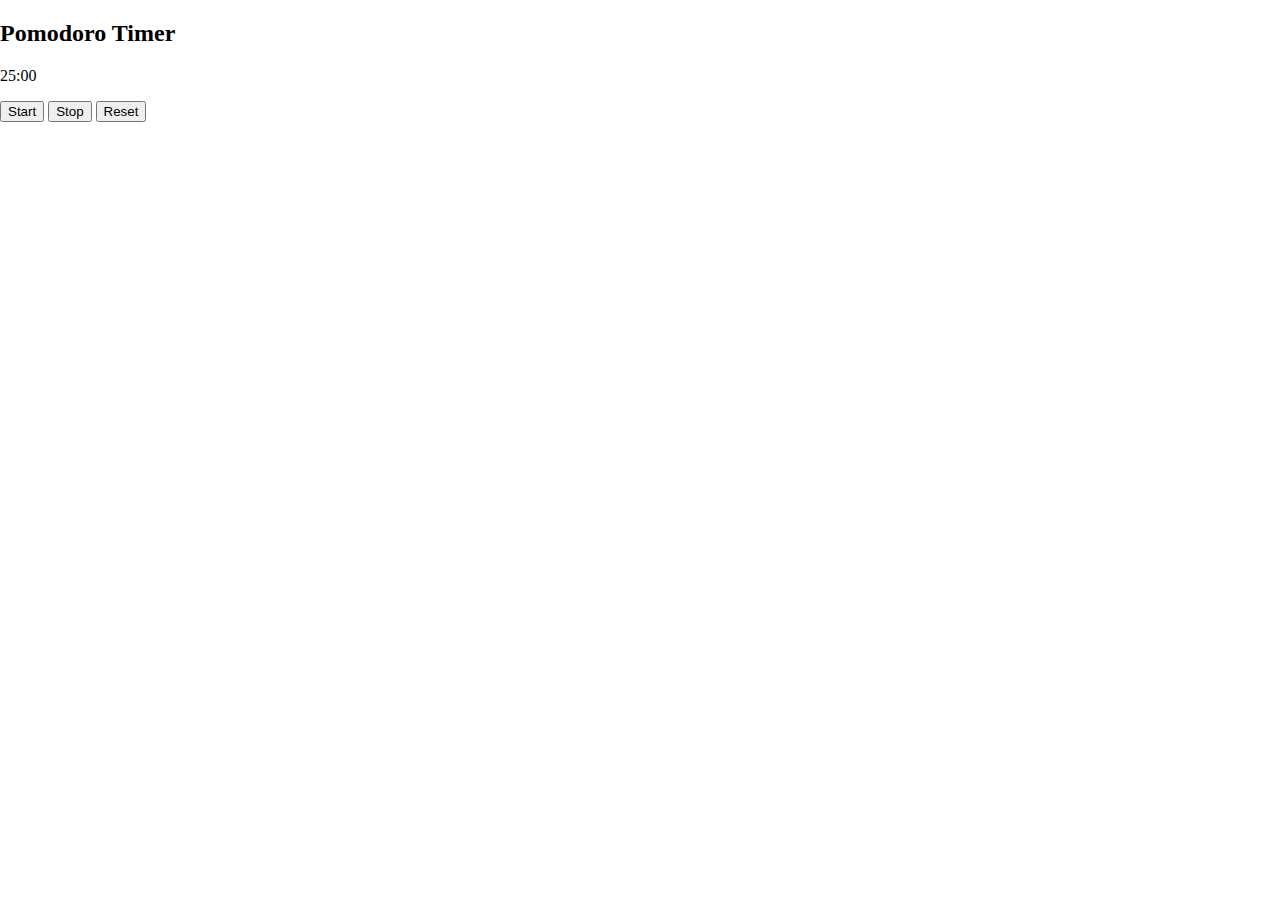
==== 14_Pomodoro_Timer/index.html @ 1249fc85 "First Commit" ====
<!DOCTYPE html>
<html lang="en">
<head>
    <meta charset="UTF-8">
    <meta name="viewport" content="width=device-width, initial-scale=1.0">
    <link rel="stylesheet" href="style.css">
    <title>Pomodoro Timer</title>
</head>
<body>
    <div class="container">
        <h2>Pomodoro Timer</h2>
        <p class="timer" id="timer">25:00</p>
        <div class="wrapper">
            <button id="start">Start</button>
            <button id="stop">Stop</button>
            <button id="reset">Reset</button>
        </div>

    </div>
</body>
<script src="script.js"></script>
</html>
---- 14_Pomodoro_Timer/style.css ----
body{
    margin: 0;
    
}
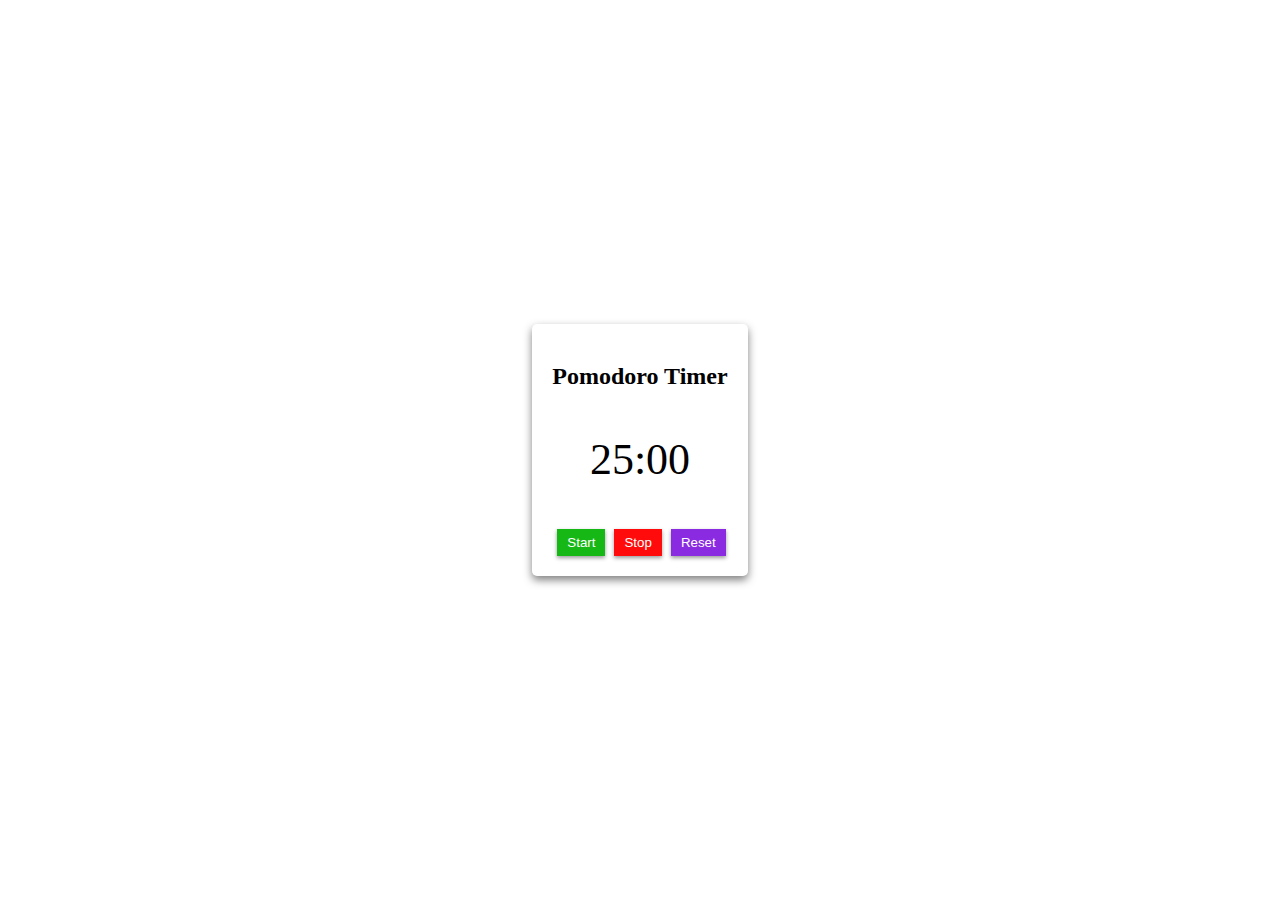
==== commit 48efa34c: "some changes" ====
--- a/14_Pomodoro_Timer/index.html
+++ b/14_Pomodoro_Timer/index.html
@@ -8,7 +8,7 @@
 </head>
 <body>
     <div class="container">
-        <h2>Pomodoro Timer</h2>
+        <h2>Pomodoro Timer</h2>  
         <p class="timer" id="timer">25:00</p>
         <div class="wrapper">
             <button id="start">Start</button>
--- a/14_Pomodoro_Timer/style.css
+++ b/14_Pomodoro_Timer/style.css
@@ -1,4 +1,39 @@
 body{
     margin: 0;
-    
+    padding: 0;
+    display: flex;
+    justify-content: center;
+    align-items: center;
+    height: 100vh;
 }
+.container{
+width: auto;
+padding: 20px;
+border-radius: 5px;
+box-shadow: 0px 4px 8px rgb(0, 0, 0,0.5);
+}
+#timer{
+    text-align: center;
+    font-size: 44px;
+}
+.wrapper > button{
+    padding: 6px 10px;
+    margin-left: 5px;
+    border: none;
+    box-shadow: 0px 2px 4px rgb(0, 0, 0,0.4);
+    color: #fff;
+}
+#start{
+    background-color: rgb(22, 184, 22);
+}
+#stop{
+    background-color: rgb(255, 11, 11);
+}
+#reset{
+    background-color: blueviolet;
+}
+
+#start:hover, #stop:hover, #reset:hover{
+    background-color: black;
+}   
+
